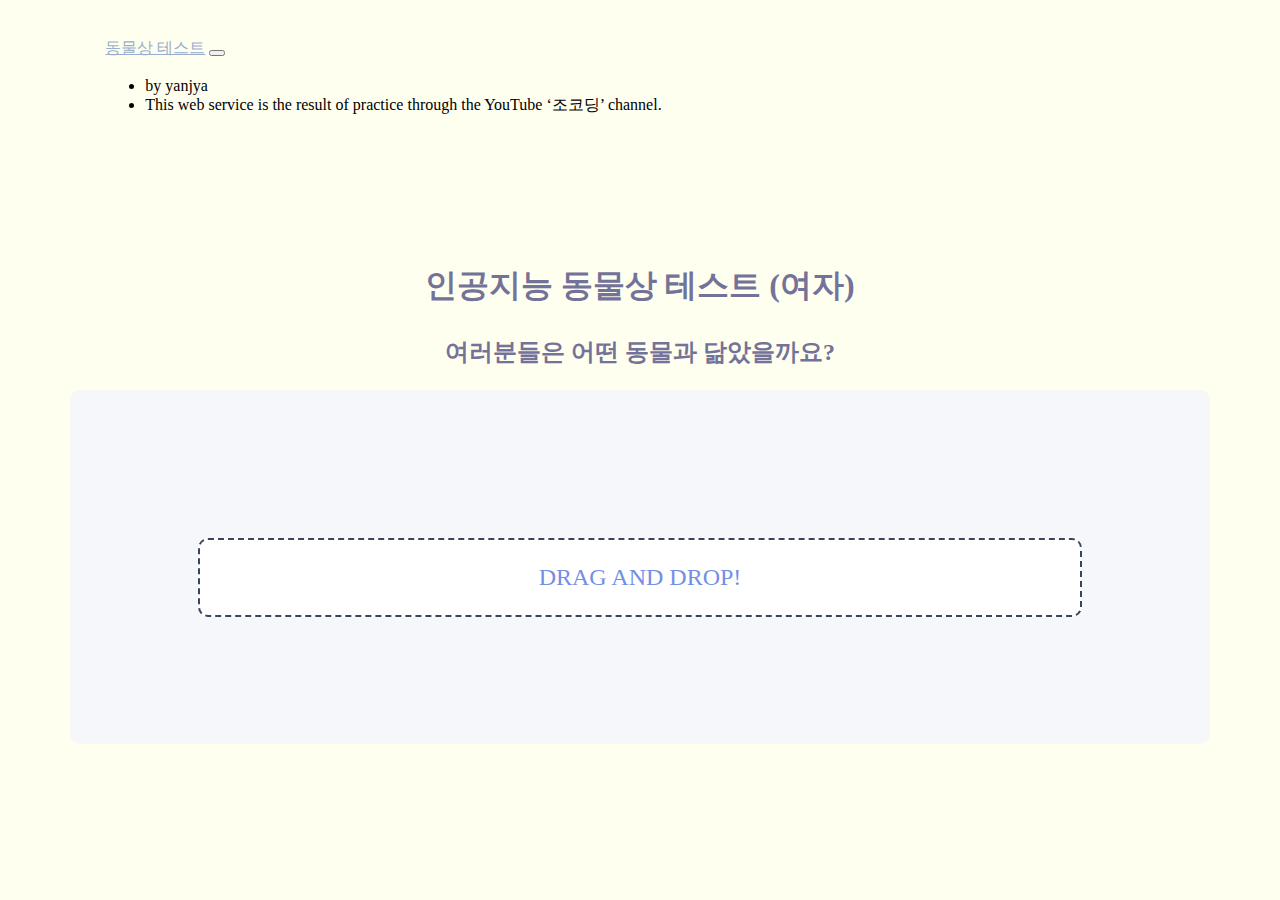
==== index.html @ cc830b78 "Update index.html" ====
<!DOCTYPE html>
<html lang="en">
  <head>
    <meta charset="UTF-8" />
    <meta name="viewport" content="width=device-width, initial-scale=1.0" />
    <link
      href="https://cdn.jsdelivr.net/npm/bootstrap@5.0.2/dist/css/bootstrap.min.css"
      rel="stylesheet"
      integrity="sha384-EVSTQN3/azprG1Anm3QDgpJLIm9Nao0Yz1ztcQTwFspd3yD65VohhpuuCOmLASjC"
      crossorigin="anonymous"
    />
    <link rel="icon" href="yanjya.ico" type="image/x-icon" />
    <title>동물상 테스트</title>
    <link href="style.css" rel="stylesheet" />
  </head>

  <body>
    <nav class="navbar navbar-expand-lg navbar-light nav-distance">
      <div class="container-fluid">
        <a class="navbar-brand" href="#">동물상 테스트</a>
        <button
          class="navbar-toggler"
          type="button"
          data-bs-toggle="collapse"
          data-bs-target="#navbarNav"
          aria-controls="navbarNav"
          aria-expanded="false"
          aria-label="Toggle navigation"
        >
          <span class="navbar-toggler-icon"></span>
        </button>
        <div class="collapse navbar-collapse" id="navbarNav">
          <ul class="navbar-nav">
            <li class="nav-item">
              <div>by yanjya</div>
            </li>
            <li class="nav-item">
              <div class="reference">
                This web service is the result of practice through the YouTube
                ‘조코딩’ channel.
              </div>
            </li>
          </ul>
        </div>
      </div>
    </nav>
    <section class="section">
      <h1 class="title">인공지능 동물상 테스트 (여자)</h1>
      <h2 class="subtitle">여러분들은 어떤 동물과 닮았을까요?</h2>
    </section>

    <script
      class="jsbin"
      src="https://ajax.googleapis.com/ajax/libs/jquery/1/jquery.min.js"
    ></script>
    <div class="container file-upload">
      <div class="image-upload-wrap">
        <input
          class="file-upload-input"
          type="file"
          onchange="readURL(this);"
          accept="image/*"
        />
        <div class="drag-text">
          <h3 class="upload-text">Drag and drop!</h3>
        </div>
      </div>
      <div class="file-upload-content">
        <img
          class="file-upload-image"
          id="face-image"
          src="#"
          alt="your image"
        />
        <p class="result-message"></p>
        <div id="label-container"></div>
        <div class="image-title-wrap">
          <button type="button" onclick="removeUpload()" class="remove-image">
            Remove <span class="image-title">Uploaded Image</span>
          </button>
        </div>
      </div>
    </div>
    <ins
      class="kakao_ad_area"
      style="display: none"
      data-ad-unit="DAN-HL13c2JuDwIjcZ7h"
      data-ad-width="320"
      data-ad-height="100"
    ></ins>
    <script
      type="text/javascript"
      src="//t1.daumcdn.net/kas/static/ba.min.js"
      async
    ></script>
    <script
      src="https://cdn.jsdelivr.net/npm/@popperjs/core@2.9.2/dist/umd/popper.min.js"
      integrity="sha384-IQsoLXl5PILFhosVNubq5LC7Qb9DXgDA9i+tQ8Zj3iwWAwPtgFTxbJ8NT4GN1R8p"
      crossorigin="anonymous"
    ></script>
    <script
      src="https://cdn.jsdelivr.net/npm/bootstrap@5.0.2/dist/js/bootstrap.bundle.min.js"
      integrity="sha384-MrcW6ZMFYlzcLA8Nl+NtUVF0sA7MsXsP1UyJoMp4YLEuNSfAP+JcXn/tWtIaxVXM"
      crossorigin="anonymous"
    ></script>
    <script src="https://cdn.jsdelivr.net/npm/@tensorflow/tfjs@latest/dist/tf.min.js"></script>
    <script src="https://cdn.jsdelivr.net/npm/@teachablemachine/image@latest/dist/teachablemachine-image.min.js"></script>
    <script>
      function readURL(input) {
        if (input.files && input.files[0]) {
          var reader = new FileReader();

          reader.onload = function (e) {
            $(".image-upload-wrap").hide();
            $(".file-upload-image").attr("src", e.target.result);
            $(".file-upload-content").show();
            $(".image-title").html(input.files[0].name);
          };

          reader.readAsDataURL(input.files[0]);
          init().then(() => {
            predict();
          });
        } else {
          removeUpload();
        }
      }

      function removeUpload() {
        $(".file-upload-input").replaceWith($(".file-upload-input").clone());
        $(".file-upload-content").hide();
        $(".image-upload-wrap").show();
      }
      $(".image-upload-wrap").bind("dragover", function () {
        $(".image-upload-wrap").addClass("image-dropping");
      });
      $(".image-upload-wrap").bind("dragleave", function () {
        $(".image-upload-wrap").removeClass("image-dropping");
      });
    </script>
    <script type="text/javascript">
      // More API functions here:
      // https://github.com/googlecreativelab/teachablemachine-community/tree/master/libraries/image

      // the link to your model provided by Teachable Machine export panel
      const URL = "https://teachablemachine.withgoogle.com/models/c4zTstsZ0/";

      let model, webcam, labelContainer, maxPredictions;

      // Load the image model and setup the webcam
      async function init() {
        const modelURL = URL + "model.json";
        const metadataURL = URL + "metadata.json";

        // load the model and metadata
        // Refer to tmImage.loadFromFiles() in the API to support files from a file picker
        // or files from your local hard drive
        // Note: the pose library adds "tmImage" object to your window (window.tmImage)
        model = await tmImage.load(modelURL, metadataURL);
        maxPredictions = model.getTotalClasses();
        labelContainer = document.getElementById("label-container");
        for (let i = 0; i < maxPredictions; i++) {
          // and class labels
          labelContainer.appendChild(document.createElement("div"));
        }
      }

      // run the webcam image through the image model
      async function predict() {
        var image = document.getElementById("face-image");
        const prediction = await model.predict(image, false);
        prediction.sort(
          (a, b) => parseFloat(b.probability) - parseFloat(a.probability)
        );
        var resultMessage;
        switch (prediction[0].className) {
          case "dog":
            resultMessage = "당신의 얼굴은 강아지상입니다!";
            break;
          case "cat":
            resultMessage = "당신의 얼굴은 고양이상입니다!";
            break;
          case "ggobuk":
            resultMessage = "당신의 얼굴은 꼬부기상입니다!";
            break;
          case "wolf":
            resultMessage = "당신의 얼굴은 늑대상입니다!";
            break;
          case "fox":
            resultMessage = "당신의 얼굴은 여우상입니다!";
            break;
          case "rabbit":
            resultMessage = "당신의 얼굴은 토끼상입니다!";
            break;
          case "hamster":
            resultMessage = "당신의 얼굴은 햄스터상입니다!";
            break;
          default:
            resultMessage = "알 수 없음";
            break;
        }
        $(".result-message").html(resultMessage);
      }
    </script>
  </body>

  <!-- Copyright (c) 2023 by Aaron Vanston (https://codepen.io/aaronvanston/pen/yNYOXR)

Permission is hereby granted, free of charge, to any person obtaining a copy of this software and associated documentation files (the "Software"), to deal in the Software without restriction, including without limitation the rights to use, copy, modify, merge, publish, distribute, sublicense, and/or sell copies of the Software, and to permit persons to whom the Software is furnished to do so, subject to the following conditions:

The above copyright notice and this permission notice shall be included in all copies or substantial portions of the Software.

THE SOFTWARE IS PROVIDED "AS IS", WITHOUT WARRANTY OF ANY KIND, EXPRESS OR IMPLIED, INCLUDING BUT NOT LIMITED TO THE WARRANTIES OF MERCHANTABILITY, FITNESS FOR A PARTICULAR PURPOSE AND NONINFRINGEMENT. IN NO EVENT SHALL THE AUTHORS OR COPYRIGHT HOLDERS BE LIABLE FOR ANY CLAIM, DAMAGES OR OTHER LIABILITY, WHETHER IN AN ACTION OF CONTRACT, TORT OR OTHERWISE, ARISING FROM, OUT OF OR IN CONNECTION WITH THE SOFTWARE OR THE USE OR OTHER DEALINGS IN THE SOFTWARE. -->
</html>
---- style.css ----
@font-face {
  font-family: 'TAEBAEK';
  src: url('../faceid/TAEBAEK.ttf') format('truetype');
}

body {
  font-family: 'TAEBAEK';
  background-color: #fffff0;
}

.file-upload {
  background-color: #ffffff;
  width: 600px;
  margin: 0 auto;
  padding: 20px;
}

.file-upload-btn {
  width: 100%;
  margin: 0;
  color: #ffffff;
  background: #1FB264;
  border: none;
  padding: 10px;
  border-radius: 4px;
  border-bottom: 4px solid #15824B;
  transition: all .2s ease;
  outline: none;
  text-transform: uppercase;
  font-weight: 700;
}

.file-upload-btn:hover {
  background: #1AA059;
  color: #ffffff;
  transition: all .2s ease;
  cursor: pointer;
}

.file-upload-btn:active {
  border: 0;
  transition: all .2s ease;
}

.file-upload-content {
  display: none;
  text-align: center;
}

.file-upload-input {
  position: absolute;
  margin: 0;
  padding: 0;
  width: 100%;
  height: 100%;
  outline: none;
  opacity: 0;
  cursor: pointer;
}

.image-upload-wrap {
  margin-top: 20px;
  border: 4px dashed #1FB264;
  position: relative;
}

.image-dropping,
.image-upload-wrap:hover {
  background-color: #1FB264;
  border: 4px dashed #ffffff;
}

.image-title-wrap {
  padding: 0 15px 15px 15px;
  color: #222;
}

.drag-text {
  text-align: center;
}

.drag-text h3 {
  font-weight: 100;
  text-transform: uppercase;
  color: #738FE5;
  font-size: 1.5rem;
}

.file-upload-image {
  max-height: 200px;
  max-width: 200px;
  margin: auto;
  padding: 20px;
}

.remove-image {
  width: 200px;
  margin: 0;
  color: #fff;
  background: #cd4535;
  border: none;
  padding: 10px;
  border-radius: 4px;
  border-bottom: 4px solid #b02818;
  transition: all .2s ease;
  outline: none;
  text-transform: uppercase;
  font-weight: 700;
}

.remove-image:hover {
  background: #c13b2a;
  color: #ffffff;
  transition: all .2s ease;
  cursor: pointer;
}

.remove-image:active {
  border: 0;
  transition: all .2s ease;
}

.nav-distance {
  padding: 2.1% 7.7%;
}

.navbar-light .navbar-brand {
  font-family: 'TAEBAEK';
  line-height: 1.68;
  text-align: left;
  color: #99aecc
}

.navbar-light .navber-toggler {
  border-color: #ffffff;
}

.section {
  margin-top: 100px;
}

.title {
  font-family: 'TAEBAEK';
  line-height: 1.67;
  text-align: center;
  color: #737399;
}

.subtitle {
  font-family: 'TAEBAEK';
  line-height: 1.53;
  text-align: center;
  color: #737399;
}

@media screen and (max-width: 600px) {
  html {
    font-size: 10px;
  }
    .navbar-brand {
      font-size: 2rem;
    }
}

.file-upload {
  width: 70%;
  margin: 0 auto;
  padding: 10%;
  border-radius: 10px;
  border: solid 1.5px #f6f7fa;
  background-color: #f6f7fa;
}

.image-upload-wrap {
  object-fit: contain;
  border-radius: 10px;
  border: dashed 2px #35465d;
  background-color: #ffffff;
}

.image-upload-wrap:hover {
  object-fit: contain;
  border-radius: 10px;
  border: dashed 2px #35465d;
  background-color: #737399;
}
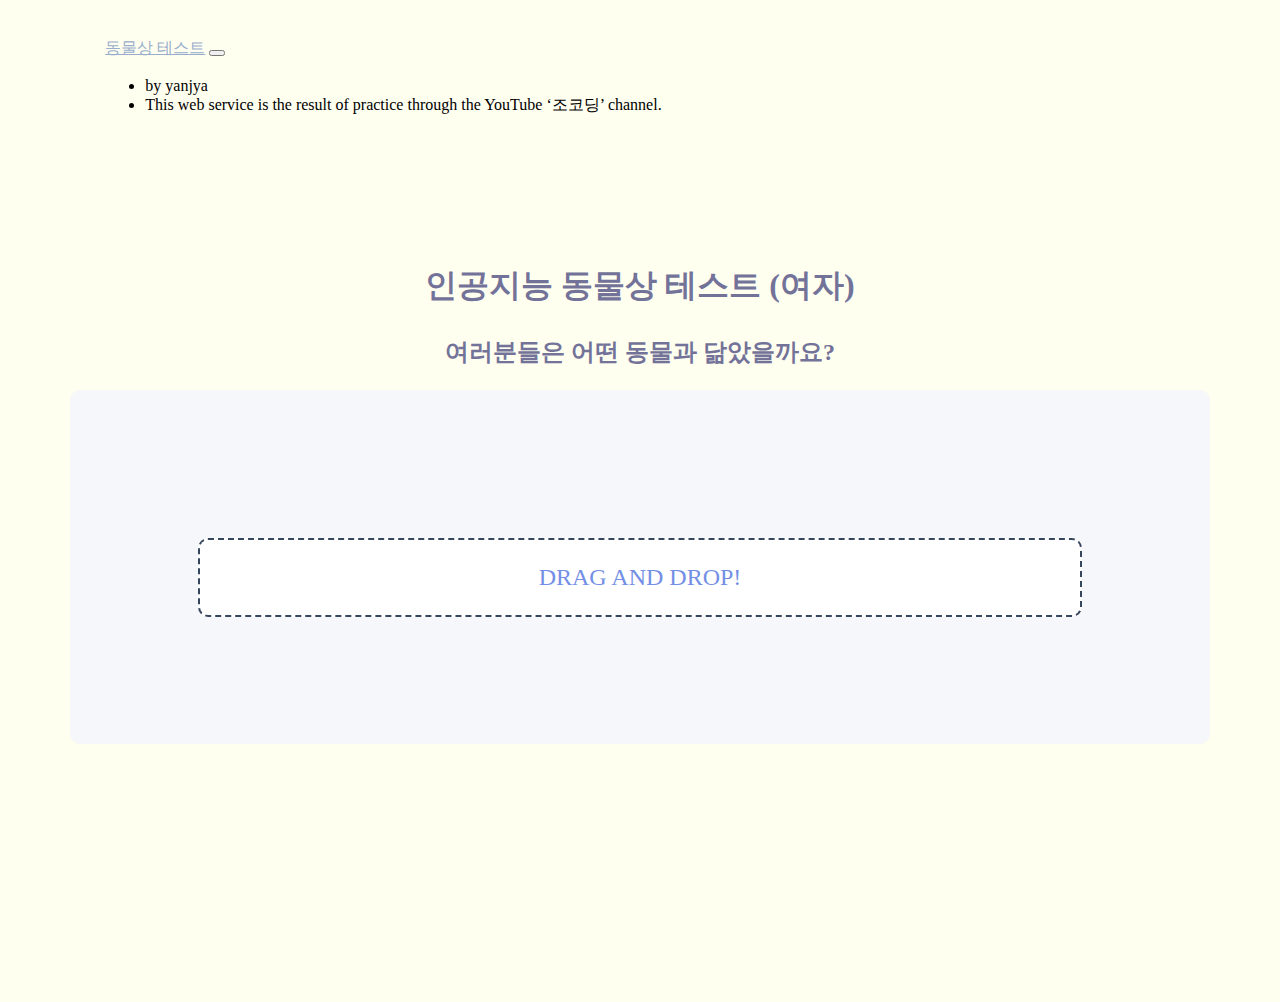
==== commit 9d253ba9: "adtest" ====
--- a/index.html
+++ b/index.html
@@ -81,13 +81,7 @@
         </div>
       </div>
     </div>
-    <ins
-      class="kakao_ad_area"
-      style="display: none"
-      data-ad-unit="DAN-HL13c2JuDwIjcZ7h"
-      data-ad-width="320"
-      data-ad-height="100"
-    ></ins>
+
     <script
       type="text/javascript"
       src="//t1.daumcdn.net/kas/static/ba.min.js"
@@ -202,6 +196,34 @@
         $(".result-message").html(resultMessage);
       }
     </script>
+    <div class="ad1">
+      <ins
+        class="kakao_ad_area"
+        style="display: none"
+        data-ad-unit="DAN-HL13c2JuDwIjcZ7h"
+        data-ad-width="320"
+        data-ad-height="100"
+      ></ins>
+      <script
+        type="text/javascript"
+        src="//t1.daumcdn.net/kas/static/ba.min.js"
+        async
+      ></script>
+    </div>
+    <div class="ad2">
+      <ins
+        class="kakao_ad_area"
+        style="display: none"
+        data-ad-unit="DAN-GJ5S4hAyn0RXlZj3"
+        data-ad-width="300"
+        data-ad-height="250"
+      ></ins>
+      <script
+        type="text/javascript"
+        src="//t1.daumcdn.net/kas/static/ba.min.js"
+        async
+      ></script>
+    </div>
   </body>
 
   <!-- Copyright (c) 2023 by Aaron Vanston (https://codepen.io/aaronvanston/pen/yNYOXR)
--- a/style.css
+++ b/style.css
@@ -1,10 +1,10 @@
 @font-face {
-  font-family: 'TAEBAEK';
-  src: url('../faceid/TAEBAEK.ttf') format('truetype');
+  font-family: "TAEBAEK";
+  src: url("../faceid/TAEBAEK.ttf") format("truetype");
 }
 
 body {
-  font-family: 'TAEBAEK';
+  font-family: "TAEBAEK";
   background-color: #fffff0;
 }
 
@@ -19,27 +19,27 @@
   width: 100%;
   margin: 0;
   color: #ffffff;
-  background: #1FB264;
+  background: #1fb264;
   border: none;
   padding: 10px;
   border-radius: 4px;
-  border-bottom: 4px solid #15824B;
-  transition: all .2s ease;
+  border-bottom: 4px solid #15824b;
+  transition: all 0.2s ease;
   outline: none;
   text-transform: uppercase;
   font-weight: 700;
 }
 
 .file-upload-btn:hover {
-  background: #1AA059;
+  background: #1aa059;
   color: #ffffff;
-  transition: all .2s ease;
+  transition: all 0.2s ease;
   cursor: pointer;
 }
 
 .file-upload-btn:active {
   border: 0;
-  transition: all .2s ease;
+  transition: all 0.2s ease;
 }
 
 .file-upload-content {
@@ -60,13 +60,13 @@
 
 .image-upload-wrap {
   margin-top: 20px;
-  border: 4px dashed #1FB264;
+  border: 4px dashed #1fb264;
   position: relative;
 }
 
 .image-dropping,
 .image-upload-wrap:hover {
-  background-color: #1FB264;
+  background-color: #1fb264;
   border: 4px dashed #ffffff;
 }
 
@@ -82,7 +82,7 @@
 .drag-text h3 {
   font-weight: 100;
   text-transform: uppercase;
-  color: #738FE5;
+  color: #738fe5;
   font-size: 1.5rem;
 }
 
@@ -102,7 +102,7 @@
   padding: 10px;
   border-radius: 4px;
   border-bottom: 4px solid #b02818;
-  transition: all .2s ease;
+  transition: all 0.2s ease;
   outline: none;
   text-transform: uppercase;
   font-weight: 700;
@@ -111,13 +111,13 @@
 .remove-image:hover {
   background: #c13b2a;
   color: #ffffff;
-  transition: all .2s ease;
+  transition: all 0.2s ease;
   cursor: pointer;
 }
 
 .remove-image:active {
   border: 0;
-  transition: all .2s ease;
+  transition: all 0.2s ease;
 }
 
 .nav-distance {
@@ -125,10 +125,10 @@
 }
 
 .navbar-light .navbar-brand {
-  font-family: 'TAEBAEK';
+  font-family: "TAEBAEK";
   line-height: 1.68;
   text-align: left;
-  color: #99aecc
+  color: #99aecc;
 }
 
 .navbar-light .navber-toggler {
@@ -140,14 +140,14 @@
 }
 
 .title {
-  font-family: 'TAEBAEK';
+  font-family: "TAEBAEK";
   line-height: 1.67;
   text-align: center;
   color: #737399;
 }
 
 .subtitle {
-  font-family: 'TAEBAEK';
+  font-family: "TAEBAEK";
   line-height: 1.53;
   text-align: center;
   color: #737399;
@@ -157,9 +157,9 @@
   html {
     font-size: 10px;
   }
-    .navbar-brand {
-      font-size: 2rem;
-    }
+  .navbar-brand {
+    font-size: 2rem;
+  }
 }
 
 .file-upload {
@@ -183,4 +183,14 @@
   border-radius: 10px;
   border: dashed 2px #35465d;
   background-color: #737399;
-}+}
+
+.ad1 {
+  width: 320px;
+}
+
+.ad2 {
+  width: 320px;
+  height: 250px;
+  margin: 0 auto;
+}
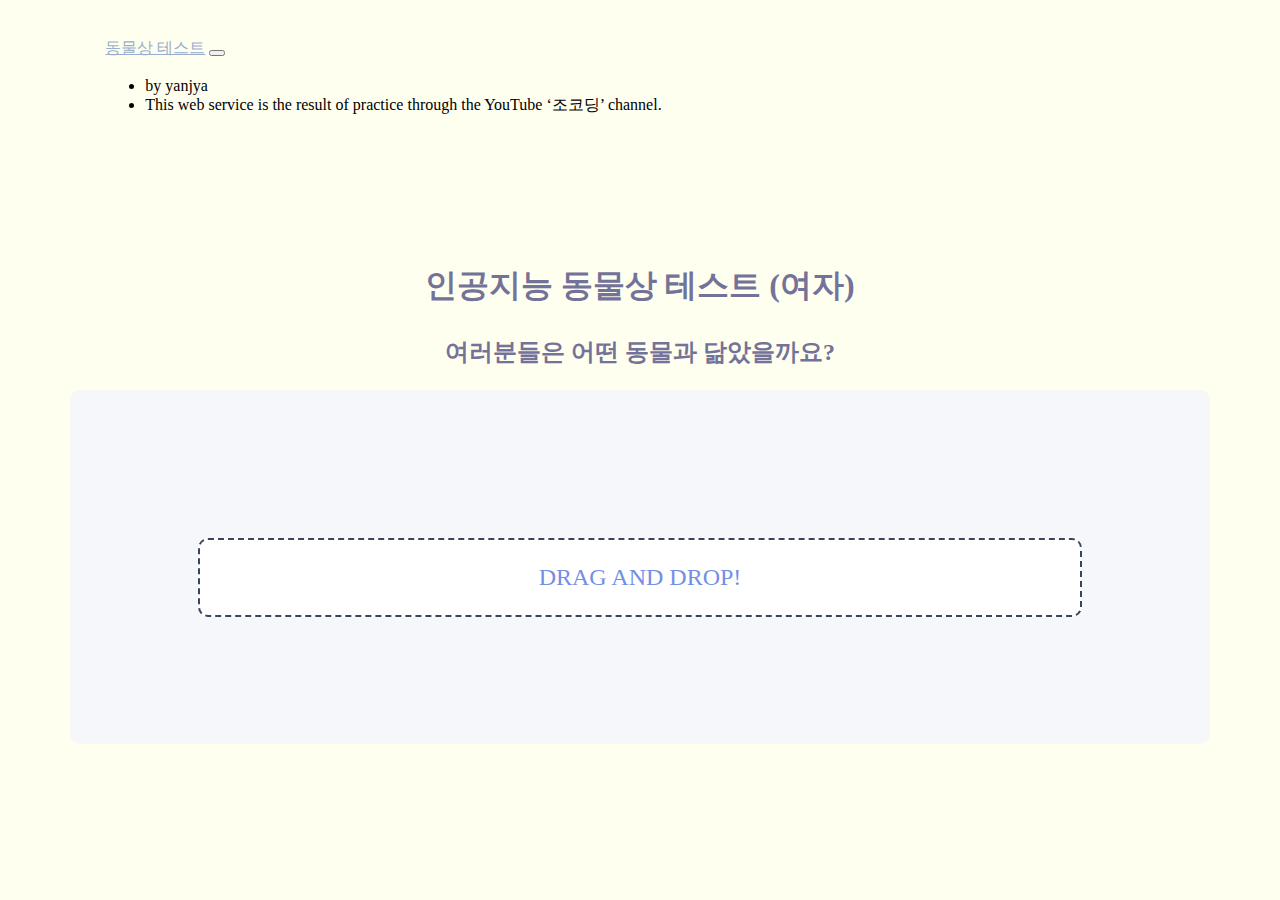
==== commit 0e3e255a: "add upad" ====
--- a/index.html
+++ b/index.html
@@ -15,6 +15,18 @@
   </head>
 
   <body>
+    <ins
+      class="kakao_ad_area"
+      style="display: none"
+      data-ad-unit="DAN-WYyRGG0sViI3aTvu"
+      data-ad-width="320"
+      data-ad-height="50"
+    ></ins>
+    <script
+      type="text/javascript"
+      src="//t1.daumcdn.net/kas/static/ba.min.js"
+      async
+    ></script>
     <nav class="navbar navbar-expand-lg navbar-light nav-distance">
       <div class="container-fluid">
         <a class="navbar-brand" href="#">동물상 테스트</a>
--- a/style.css
+++ b/style.css
@@ -187,10 +187,10 @@
 
 .ad1 {
   width: 320px;
+  margin: 0 auto;
 }
 
 .ad2 {
-  width: 320px;
-  height: 250px;
+  width: 300px;
   margin: 0 auto;
 }
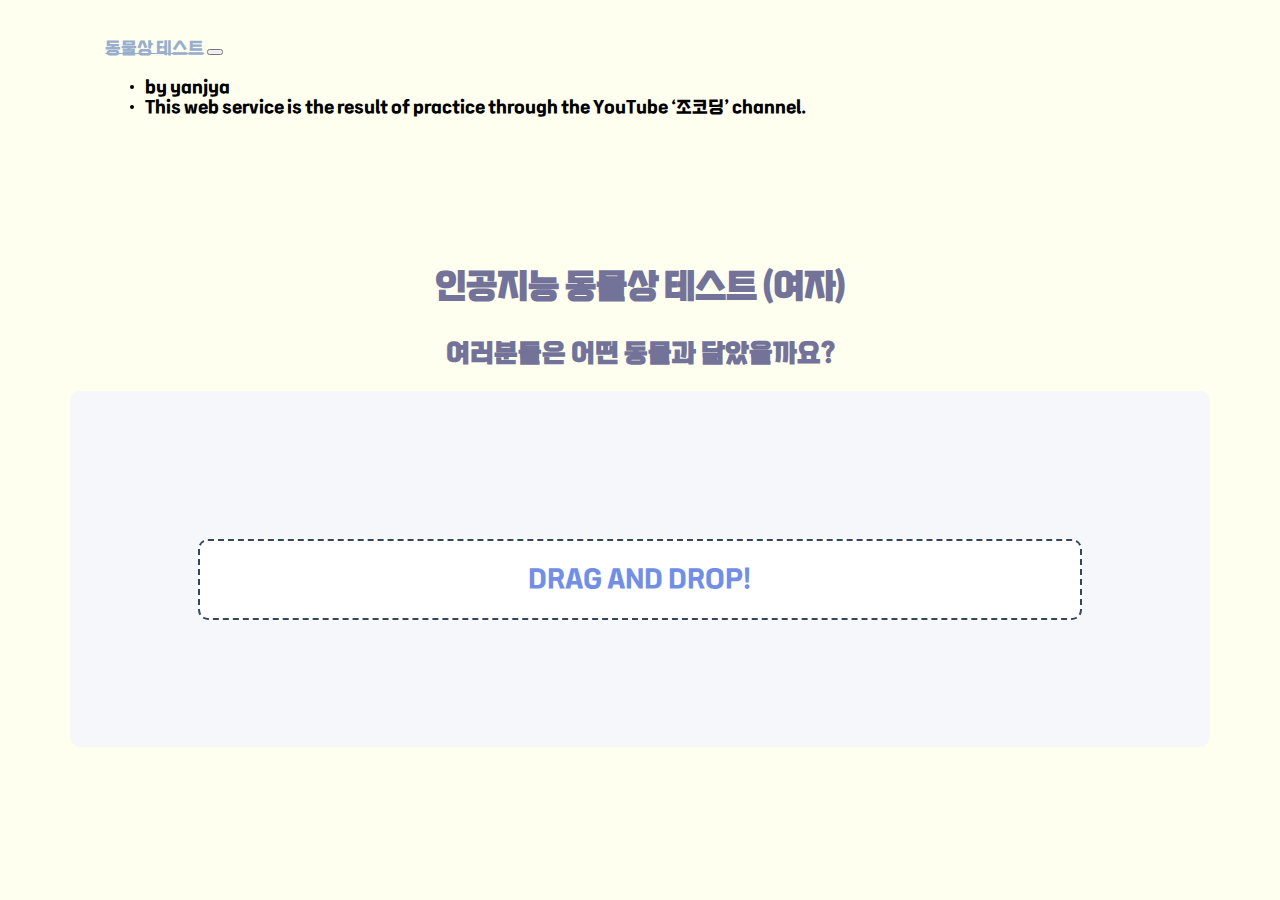
==== commit 5745d5df: "Update ad information" ====
--- a/index.html
+++ b/index.html
@@ -15,18 +15,20 @@
   </head>
 
   <body>
-    <ins
-      class="kakao_ad_area"
-      style="display: none"
-      data-ad-unit="DAN-WYyRGG0sViI3aTvu"
-      data-ad-width="320"
-      data-ad-height="50"
-    ></ins>
-    <script
-      type="text/javascript"
-      src="//t1.daumcdn.net/kas/static/ba.min.js"
-      async
-    ></script>
+    <div>
+      <ins
+        class="kakao_ad_area"
+        style="display: none"
+        data-ad-unit="DAN-yXwTiSSrJqLCed4R"
+        data-ad-width="320"
+        data-ad-height="50"
+      ></ins>
+      <script
+        type="text/javascript"
+        src="//t1.daumcdn.net/kas/static/ba.min.js"
+        async
+      ></script>
+    </div>
     <nav class="navbar navbar-expand-lg navbar-light nav-distance">
       <div class="container-fluid">
         <a class="navbar-brand" href="#">동물상 테스트</a>
@@ -212,7 +214,7 @@
       <ins
         class="kakao_ad_area"
         style="display: none"
-        data-ad-unit="DAN-HL13c2JuDwIjcZ7h"
+        data-ad-unit="DAN-r2Mv18nWGTrfofeS"
         data-ad-width="320"
         data-ad-height="100"
       ></ins>
@@ -226,7 +228,7 @@
       <ins
         class="kakao_ad_area"
         style="display: none"
-        data-ad-unit="DAN-GJ5S4hAyn0RXlZj3"
+        data-ad-unit="DAN-P9Q6z8AEK4MBE58Z"
         data-ad-width="300"
         data-ad-height="250"
       ></ins>
@@ -236,6 +238,18 @@
         async
       ></script>
     </div>
+    <ins
+      class="kakao_ad_area"
+      style="display: none"
+      data-ad-unit="DAN-sbC54Wn611snu2MA"
+      data-ad-width="320"
+      data-ad-height="50"
+    ></ins>
+    <script
+      type="text/javascript"
+      src="//t1.daumcdn.net/kas/static/ba.min.js"
+      async
+    ></script>
   </body>
 
   <!-- Copyright (c) 2023 by Aaron Vanston (https://codepen.io/aaronvanston/pen/yNYOXR)
--- a/style.css
+++ b/style.css
@@ -1,6 +1,6 @@
 @font-face {
   font-family: "TAEBAEK";
-  src: url("../faceid/TAEBAEK.ttf") format("truetype");
+  src: url("TAEBAEK.otf") format("truetype");
 }
 
 body {
@@ -73,6 +73,7 @@
 .image-title-wrap {
   padding: 0 15px 15px 15px;
   color: #222;
+  margin: 0 auto;
 }
 
 .drag-text {
@@ -95,7 +96,7 @@
 
 .remove-image {
   width: 200px;
-  margin: 0;
+  margin: 0 auto;
   color: #fff;
   background: #cd4535;
   border: none;
@@ -113,11 +114,13 @@
   color: #ffffff;
   transition: all 0.2s ease;
   cursor: pointer;
+  margin: 0 auto;
 }
 
 .remove-image:active {
   border: 0;
   transition: all 0.2s ease;
+  margin: 0 auto;
 }
 
 .nav-distance {
